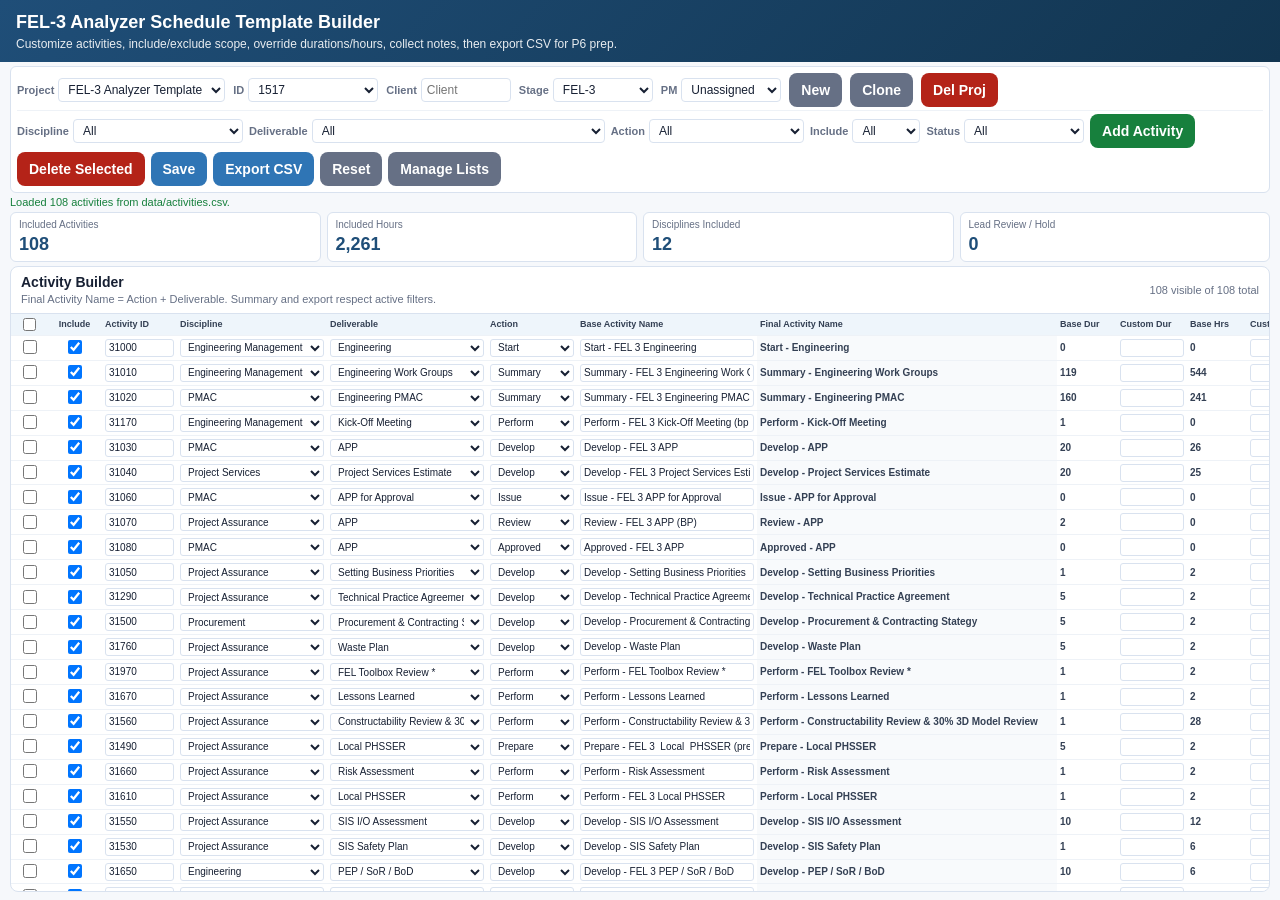
==== index.html @ 1b905252 "Complete v2.3: denser grid, multi-project management, column persist fix Add New/Clone/Delete projec" ====
<!DOCTYPE html>
<html lang="en">
<head>
  <meta charset="UTF-8">
  <meta name="viewport" content="width=device-width, initial-scale=1.0">
  <title>FEL-3 Analyzer Schedule Template Builder</title>
  <link rel="stylesheet" href="css/styles.css">
</head>
<body>
  <header class="app-header">
    <h1>FEL-3 Analyzer Schedule Template Builder</h1>
    <p>Customize activities, include/exclude scope, override durations/hours, collect notes, then export CSV for P6 prep.</p>
  </header>

  <div class="app-shell">
    <section class="compact-toolbar" aria-label="Project setup, filters, and actions">
      <div class="compact-row">
        <label class="inline-field inline-field-project">
          <span class="inline-label">Project</span>
          <select id="project-select"></select>
        </label>
        <label class="inline-field inline-field-id">
          <span class="inline-label">ID</span>
          <select id="project-id-select"></select>
        </label>
        <label class="inline-field inline-field-client">
          <span class="inline-label">Client</span>
          <input id="project-client" type="text" placeholder="Client">
        </label>
        <label class="inline-field inline-field-stage">
          <span class="inline-label">Stage</span>
          <select id="project-fel-stage"></select>
        </label>
        <label class="inline-field inline-field-pm">
          <span class="inline-label">PM</span>
          <select id="pm-select"></select>
        </label>
        <button type="button" id="btn-project-new" class="btn btn-secondary btn-compact" title="New project">New</button>
        <button type="button" id="btn-project-clone" class="btn btn-secondary btn-compact" title="Clone current project">Clone</button>
        <button type="button" id="btn-project-delete" class="btn btn-danger btn-compact" title="Delete current project">Del Proj</button>
      </div>
      <div class="compact-row compact-row-actions">
        <label class="inline-field inline-field-filter">
          <span class="inline-label">Discipline</span>
          <select id="filter-discipline"><option value="">All</option></select>
        </label>
        <label class="inline-field inline-field-filter">
          <span class="inline-label">Deliverable</span>
          <select id="filter-deliverable"><option value="">All</option></select>
        </label>
        <label class="inline-field inline-field-filter-sm">
          <span class="inline-label">Action</span>
          <select id="filter-action"><option value="">All</option></select>
        </label>
        <label class="inline-field inline-field-filter-sm">
          <span class="inline-label">Include</span>
          <select id="filter-include">
            <option value="">All</option>
            <option value="yes">Yes</option>
            <option value="no">No</option>
          </select>
        </label>
        <label class="inline-field inline-field-filter-sm">
          <span class="inline-label">Status</span>
          <select id="filter-status"><option value="">All</option></select>
        </label>
        <button type="button" id="btn-add" class="btn btn-green btn-compact">Add Activity</button>
        <button type="button" id="btn-delete" class="btn btn-danger btn-compact">Delete Selected</button>
        <button type="button" id="btn-save" class="btn btn-compact">Save</button>
        <button type="button" id="btn-export" class="btn btn-compact">Export CSV</button>
        <button type="button" id="btn-reset" class="btn btn-secondary btn-compact">Reset</button>
        <button type="button" id="btn-manage-lists" class="btn btn-secondary btn-compact">Manage Lists</button>
      </div>
    </section>

    <p id="status-message" class="status-message" role="status" aria-live="polite"></p>

    <section class="cards" aria-label="Schedule summary">
      <div class="card">
        <div class="card-label">Included Activities</div>
        <div class="card-kpi" id="kpi-activities">0</div>
      </div>
      <div class="card">
        <div class="card-label">Included Hours</div>
        <div class="card-kpi" id="kpi-hours">0</div>
      </div>
      <div class="card">
        <div class="card-label">Disciplines Included</div>
        <div class="card-kpi" id="kpi-disciplines">0</div>
      </div>
      <div class="card">
        <div class="card-label">Lead Review / Hold</div>
        <div class="card-kpi" id="kpi-review">0</div>
      </div>
    </section>

    <section class="panel">
      <div class="panel-head">
        <div>
          <h2>Activity Builder</h2>
          <p class="hint">Final Activity Name = Action + Deliverable. Summary and export respect active filters.</p>
        </div>
        <p class="hint" id="visible-count"></p>
      </div>
      <div class="table-wrap">
        <table id="schedule-table">
          <colgroup id="schedule-cols"></colgroup>
          <thead>
            <tr>
              <th class="col-select" data-col="select">
                <input type="checkbox" id="select-all" aria-label="Select all visible rows">
              </th>
              <th class="col-include" data-col="include"><span class="th-label">Include</span></th>
              <th data-col="activityId"><span class="th-label">Activity ID</span></th>
              <th data-col="discipline"><span class="th-label">Discipline</span></th>
              <th data-col="deliverable"><span class="th-label">Deliverable</span></th>
              <th data-col="action"><span class="th-label">Action</span></th>
              <th data-col="baseName"><span class="th-label">Base Activity Name</span></th>
              <th data-col="finalName"><span class="th-label">Final Activity Name</span></th>
              <th class="col-num" data-col="baseDur"><span class="th-label">Base Dur</span></th>
              <th class="col-num" data-col="customDur"><span class="th-label">Custom Dur</span></th>
              <th class="col-num" data-col="baseHrs"><span class="th-label">Base Hrs</span></th>
              <th class="col-num" data-col="customHrs"><span class="th-label">Custom Hrs</span></th>
              <th data-col="owner"><span class="th-label">Activity Owner</span></th>
              <th data-col="status"><span class="th-label">Status</span></th>
              <th data-col="notes"><span class="th-label">Notes</span></th>
            </tr>
          </thead>
          <tbody id="activities-body"></tbody>
        </table>
      </div>
    </section>
  </div>

  <div id="manage-lists-modal" class="modal" hidden aria-hidden="true">
    <div class="modal-backdrop" data-action="close-modal"></div>
    <div class="modal-dialog modal-dialog-wide" role="dialog" aria-labelledby="manage-lists-title" aria-modal="true">
      <div class="modal-header">
        <h2 id="manage-lists-title">Manage Lists</h2>
        <button type="button" class="modal-close" data-action="close-modal" aria-label="Close">&times;</button>
      </div>
      <div class="modal-tabs" role="tablist">
        <button type="button" class="modal-tab active" data-tab="projects" role="tab" aria-selected="true">Projects</button>
        <button type="button" class="modal-tab" data-tab="projectIds" role="tab" aria-selected="false">Project IDs</button>
        <button type="button" class="modal-tab" data-tab="disciplines" role="tab" aria-selected="false">Disciplines</button>
        <button type="button" class="modal-tab" data-tab="deliverables" role="tab" aria-selected="false">Deliverables</button>
        <button type="button" class="modal-tab" data-tab="actions" role="tab" aria-selected="false">Actions</button>
        <button type="button" class="modal-tab" data-tab="pms" role="tab" aria-selected="false">PMs</button>
      </div>
      <div class="modal-body">
        <div id="tab-panel-projects" class="tab-panel active" role="tabpanel">
          <div class="list-editor-toolbar project-toolbar">
            <button type="button" class="btn btn-green btn-small" data-action="project-new">New Project</button>
            <button type="button" class="btn btn-secondary btn-small" data-action="project-clone">Clone Project</button>
            <button type="button" class="btn btn-danger btn-small" data-action="project-delete">Delete Project</button>
          </div>
          <p class="hint">Switch projects from the Project dropdown. Each project stores its own activities and setup.</p>
          <ul id="list-editor-projects" class="list-editor"></ul>
        </div>
        <div id="tab-panel-projectIds" class="tab-panel" role="tabpanel" hidden>
          <div class="list-editor-toolbar">
            <button type="button" class="btn btn-green btn-small" data-action="add-list-item" data-list="projectIds">Add Project ID</button>
          </div>
          <ul id="list-editor-projectIds" class="list-editor"></ul>
        </div>
        <div id="tab-panel-disciplines" class="tab-panel" role="tabpanel" hidden>
          <div class="list-editor-toolbar">
            <button type="button" class="btn btn-green btn-small" data-action="add-list-item" data-list="disciplines">Add Discipline</button>
          </div>
          <ul id="list-editor-disciplines" class="list-editor"></ul>
        </div>
        <div id="tab-panel-deliverables" class="tab-panel" role="tabpanel" hidden>
          <div class="list-editor-toolbar">
            <button type="button" class="btn btn-green btn-small" data-action="add-list-item" data-list="deliverables">Add Deliverable</button>
          </div>
          <ul id="list-editor-deliverables" class="list-editor"></ul>
        </div>
        <div id="tab-panel-actions" class="tab-panel" role="tabpanel" hidden>
          <div class="list-editor-toolbar">
            <button type="button" class="btn btn-green btn-small" data-action="add-list-item" data-list="actions">Add Action</button>
          </div>
          <ul id="list-editor-actions" class="list-editor"></ul>
        </div>
        <div id="tab-panel-pms" class="tab-panel" role="tabpanel" hidden>
          <div class="list-editor-toolbar">
            <button type="button" class="btn btn-green btn-small" data-action="add-list-item" data-list="pms">Add PM</button>
          </div>
          <ul id="list-editor-pms" class="list-editor"></ul>
        </div>
      </div>
      <div class="modal-footer">
        <button type="button" class="btn btn-secondary" data-action="close-modal">Close</button>
      </div>
    </div>
  </div>

  <div id="delete-password-modal" class="modal" hidden aria-hidden="true">
    <div class="modal-backdrop" data-action="cancel-delete"></div>
    <div class="modal-dialog modal-dialog-narrow" role="dialog" aria-labelledby="delete-password-title" aria-modal="true">
      <div class="modal-header">
        <h2 id="delete-password-title">Confirm Delete</h2>
        <button type="button" class="modal-close" data-action="cancel-delete" aria-label="Close">&times;</button>
      </div>
      <div class="modal-body">
        <p class="hint" id="delete-password-message"></p>
        <label for="delete-password-input">Password</label>
        <input id="delete-password-input" type="password" autocomplete="off">
      </div>
      <div class="modal-footer">
        <button type="button" id="btn-delete-confirm" class="btn btn-danger btn-compact">Delete</button>
        <button type="button" class="btn btn-secondary btn-compact" data-action="cancel-delete">Cancel</button>
      </div>
    </div>
  </div>

  <script src="js/app.js"></script>
</body>
</html>
---- css/styles.css ----
/* FEL-3 Analyzer Schedule Template Builder — based on reference layout */

*,
*::before,
*::after {
  box-sizing: border-box;
}

:root {
  --bg: #f6f8fb;
  --card: #fff;
  --ink: #172033;
  --muted: #667085;
  --line: #d9e2ef;
  --blue: #1f4e78;
  --blue2: #2f75b5;
  --green: #17803d;
  --red: #b42318;
}

body {
  margin: 0;
  font-family: -apple-system, BlinkMacSystemFont, "Segoe UI", Arial, sans-serif;
  background: var(--bg);
  color: var(--ink);
  font-size: 13px;
  line-height: 1.35;
  height: 100vh;
  display: flex;
  flex-direction: column;
  overflow: hidden;
}

.app-header {
  background: linear-gradient(135deg, var(--blue), #123550);
  color: #fff;
  padding: 10px 16px;
  flex-shrink: 0;
}

.app-header h1 {
  margin: 0 0 2px;
  font-size: 18px;
}

.app-header p {
  margin: 0;
  opacity: 0.9;
  font-size: 12px;
}

.app-shell {
  flex: 1;
  min-height: 0;
  display: flex;
  flex-direction: column;
  overflow: hidden;
}

/* Compact toolbar (Project Setup + Filters + Actions) */
.compact-toolbar {
  margin: 4px 10px 2px;
  background: var(--card);
  border: 1px solid var(--line);
  border-radius: 6px;
  padding: 4px 6px;
  flex-shrink: 0;
}

.compact-row {
  display: flex;
  flex-wrap: wrap;
  align-items: center;
  gap: 4px 8px;
  padding: 2px 0;
}

.compact-row + .compact-row {
  border-top: 1px solid #eef2f7;
  margin-top: 1px;
  padding-top: 3px;
}

.compact-row-actions {
  gap: 4px 6px;
}

.inline-field {
  display: inline-flex;
  align-items: center;
  gap: 4px;
  margin: 0;
}

.inline-label {
  font-size: 11px;
  font-weight: 600;
  color: var(--muted);
  white-space: nowrap;
}

.inline-field select,
.inline-field input[type="text"] {
  border: 1px solid var(--line);
  border-radius: 4px;
  padding: 2px 5px;
  min-height: 24px;
  font-size: 12px;
  background: #fff;
  color: var(--ink);
}

.inline-field-project select { min-width: 140px; }
.inline-field-id select { min-width: 72px; }
.inline-field-client input { width: 90px; }
.inline-field-stage select { min-width: 80px; }
.inline-field-pm select { min-width: 100px; }
.inline-field-filter select { min-width: 110px; }
.inline-field-filter-sm select { min-width: 68px; }

.btn-compact {
  padding: 3px 7px;
  font-size: 11px;
  border-radius: 4px;
}

.modal-dialog-narrow {
  max-width: 360px;
}

.modal-body input[type="password"] {
  width: 100%;
  border: 1px solid var(--line);
  border-radius: 6px;
  padding: 6px 8px;
  font-size: 14px;
  margin-top: 4px;
}

/* Legacy filter-group (table/modal) */
.filter-group label {
  font-size: 12px;
  color: var(--muted);
  display: block;
  margin-bottom: 4px;
}

.filter-group select {
  border: 1px solid var(--line);
  border-radius: 8px;
  padding: 8px;
  min-height: 36px;
  min-width: 160px;
  background: #fff;
  font-size: 14px;
  color: var(--ink);
}

.filter-group input[type="text"] {
  border: 1px solid var(--line);
  border-radius: 8px;
  padding: 8px;
  min-height: 36px;
  min-width: 120px;
  background: #fff;
  font-size: 14px;
  color: var(--ink);
}

.filter-group-narrow input[type="text"] {
  min-width: 100px;
  max-width: 140px;
}

.btn-small {
  font-size: 13px;
  padding: 8px 10px;
}

select option.add-option {
  font-weight: 600;
  color: var(--blue2);
}

.btn {
  border: 0;
  border-radius: 8px;
  padding: 9px 12px;
  background: var(--blue2);
  color: #fff;
  font-weight: 600;
  font-size: 14px;
  cursor: pointer;
}

.btn:hover {
  filter: brightness(1.05);
}

.btn-secondary {
  background: #667085;
}

.btn-danger {
  background: var(--red);
}

.btn-green {
  background: var(--green);
}

.status-message {
  margin: 0 10px 2px;
  min-height: 0.9rem;
  font-size: 11px;
  color: var(--green);
  flex-shrink: 0;
}

.status-message.error {
  color: var(--red);
}

.cards {
  margin: 0 10px 4px;
  display: grid;
  grid-template-columns: repeat(4, minmax(120px, 1fr));
  gap: 6px;
  flex-shrink: 0;
}

.card {
  background: var(--card);
  border: 1px solid var(--line);
  padding: 5px 8px;
  border-radius: 6px;
}

.card-label {
  color: var(--muted);
  font-size: 10px;
}

.card-kpi {
  font-size: 18px;
  font-weight: 700;
  margin-top: 0;
  color: var(--blue);
}

.panel {
  margin: 0 10px 8px;
  flex: 1;
  min-height: 0;
  display: flex;
  flex-direction: column;
  background: var(--card);
  border: 1px solid var(--line);
  border-radius: 8px;
  overflow: hidden;
}

.panel-head {
  padding: 6px 10px;
  flex-shrink: 0;
  border-bottom: 1px solid var(--line);
  display: flex;
  justify-content: space-between;
  gap: 8px;
  align-items: center;
  flex-wrap: wrap;
}

.panel-head h2 {
  margin: 0;
  font-size: 14px;
}

.hint {
  color: var(--muted);
  font-size: 11px;
  margin: 0;
}

.table-wrap {
  flex: 1;
  min-height: 0;
  overflow: auto;
  max-height: none;
}

table {
  border-collapse: collapse;
  width: 100%;
  table-layout: fixed;
}

th,
td {
  border-bottom: 1px solid #eef2f7;
  padding: 1px 3px;
  vertical-align: middle;
  overflow: hidden;
  text-overflow: ellipsis;
  line-height: 1.15;
}

thead {
  position: sticky;
  top: 0;
  z-index: 4;
}

th {
  position: sticky;
  top: 0;
  z-index: 3;
  background: #eef5fb;
  text-align: left;
  font-size: 9px;
  color: #344054;
  white-space: nowrap;
  user-select: none;
  box-shadow: 0 1px 0 var(--line);
}

tbody tr {
  height: 20px;
}

.th-label {
  display: inline-block;
  max-width: calc(100% - 8px);
  overflow: hidden;
  text-overflow: ellipsis;
  vertical-align: middle;
}

th .col-resizer {
  position: absolute;
  right: 0;
  top: 0;
  width: 6px;
  height: 100%;
  cursor: col-resize;
  z-index: 3;
}

body.col-resizing {
  cursor: col-resize;
  user-select: none;
}

.col-final-name {
  font-weight: 600;
  color: #344054;
  background: #f8fafc;
}

tbody tr:hover {
  background: #fafcff;
}

tbody tr.excluded {
  opacity: 0.48;
  background: #fafafa;
}

tbody tr.row-hidden {
  display: none;
}

.col-select,
.col-include {
  width: 2.5rem;
  text-align: center;
}

.col-num {
  width: 5rem;
}

td input[type="text"],
td input[type="number"],
td select {
  width: 100%;
  border: 1px solid var(--line);
  border-radius: 3px;
  padding: 1px 3px;
  min-height: 18px;
  font-size: 10px;
  line-height: 1.15;
  background: #fff;
  color: var(--ink);
}

td.col-discipline select,
td.col-deliverable select,
td.col-action select,
td.col-owner select {
  min-width: 0;
}

td textarea {
  min-height: 18px;
  max-height: 32px;
  padding: 1px 3px;
  font-size: 10px;
  line-height: 1.15;
}

td input[type="checkbox"] {
  width: 14px;
  height: 14px;
}

.computed {
  font-weight: 600;
  color: #344054;
  white-space: nowrap;
  font-size: 10px;
}

.project-toolbar {
  display: flex;
  flex-wrap: wrap;
  gap: 6px;
  margin-bottom: 8px;
}

/* Manage Lists modal */
.modal[hidden] {
  display: none;
}

.modal {
  position: fixed;
  inset: 0;
  z-index: 100;
  display: flex;
  align-items: center;
  justify-content: center;
  padding: 16px;
}

.modal-backdrop {
  position: absolute;
  inset: 0;
  background: rgba(15, 23, 42, 0.45);
}

.modal-dialog {
  position: relative;
  background: var(--card);
  border: 1px solid var(--line);
  border-radius: 12px;
  width: 100%;
  max-width: 520px;
  max-height: 90vh;
  overflow: auto;
  box-shadow: 0 8px 32px rgba(15, 23, 42, 0.15);
}

.modal-header {
  display: flex;
  justify-content: space-between;
  align-items: center;
  padding: 14px 16px;
  border-bottom: 1px solid var(--line);
}

.modal-header h2 {
  margin: 0;
  font-size: 17px;
}

.modal-close {
  border: 0;
  background: transparent;
  font-size: 24px;
  line-height: 1;
  cursor: pointer;
  color: var(--muted);
  padding: 0 4px;
}

.modal-body {
  padding: 16px;
}

.modal-dialog-wide {
  max-width: 620px;
}

.modal-tabs {
  display: flex;
  gap: 0;
  border-bottom: 1px solid var(--line);
  padding: 0 16px;
}

.modal-tab {
  border: 0;
  background: transparent;
  padding: 10px 14px;
  font-size: 13px;
  font-weight: 600;
  color: var(--muted);
  cursor: pointer;
  border-bottom: 2px solid transparent;
  margin-bottom: -1px;
}

.modal-tab.active {
  color: var(--blue2);
  border-bottom-color: var(--blue2);
}

.tab-panel[hidden] {
  display: none;
}

.list-editor-toolbar {
  margin-bottom: 10px;
}

.list-editor {
  list-style: none;
  margin: 0;
  padding: 0;
  max-height: 280px;
  overflow-y: auto;
}

.list-editor-row {
  display: flex;
  align-items: center;
  gap: 8px;
  padding: 8px 0;
  border-bottom: 1px solid #eef2f7;
}

.list-item-name {
  flex: 1;
  font-size: 14px;
}

.list-editor-empty {
  color: var(--muted);
  font-size: 13px;
  padding: 8px 0;
}

.modal-body label {
  display: block;
  font-size: 12px;
  font-weight: 600;
  color: var(--muted);
  margin: 12px 0 4px;
}

.modal-body label:first-child {
  margin-top: 0;
}

.modal-body textarea {
  width: 100%;
  border: 1px solid var(--line);
  border-radius: 8px;
  padding: 8px;
  font-family: inherit;
  font-size: 13px;
  resize: vertical;
}

.modal-footer {
  display: flex;
  gap: 8px;
  padding: 12px 16px 16px;
  border-top: 1px solid var(--line);
}

.modal-footer .hint {
  margin: 0;
}

@media (max-width: 900px) {
  .cards {
    grid-template-columns: 1fr 1fr;
  }

  .compact-row {
    gap: 6px;
  }
}
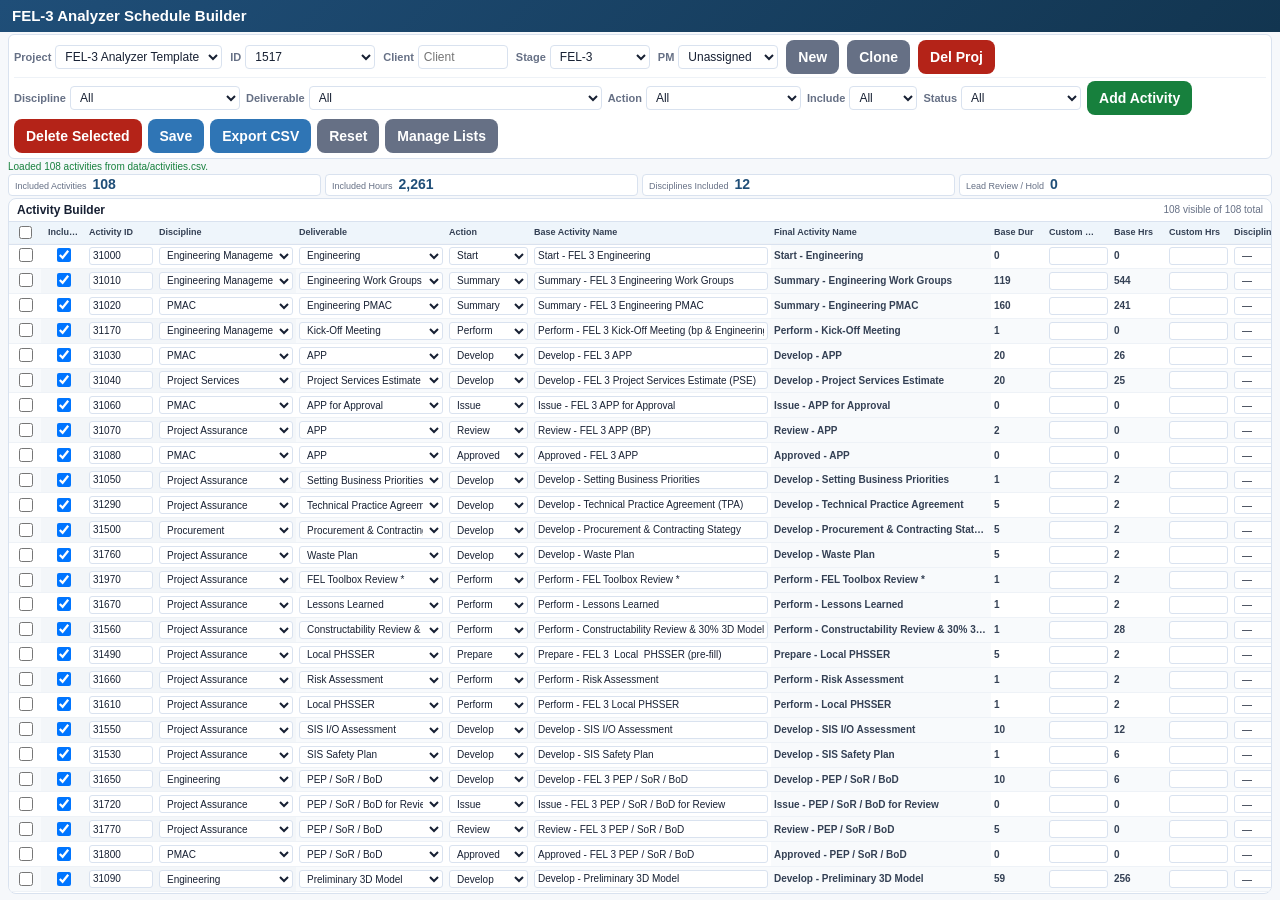
==== commit 3e0e739b: "Add Schedule Generator v2.4: larger grid, frozen columns, zebra rows Activity Builder fills 62vh+; s" ====
--- a/index.html
+++ b/index.html
@@ -8,8 +8,7 @@
 </head>
 <body>
   <header class="app-header">
-    <h1>FEL-3 Analyzer Schedule Template Builder</h1>
-    <p>Customize activities, include/exclude scope, override durations/hours, collect notes, then export CSV for P6 prep.</p>
+    <h1>FEL-3 Analyzer Schedule Builder</h1>
   </header>
 
   <div class="app-shell">
@@ -94,12 +93,9 @@
       </div>
     </section>
 
-    <section class="panel">
-      <div class="panel-head">
-        <div>
-          <h2>Activity Builder</h2>
-          <p class="hint">Final Activity Name = Action + Deliverable. Summary and export respect active filters.</p>
-        </div>
+    <section class="panel panel-activity-builder">
+      <div class="panel-head panel-head-compact">
+        <h2>Activity Builder</h2>
         <p class="hint" id="visible-count"></p>
       </div>
       <div class="table-wrap">
@@ -110,9 +106,9 @@
               <th class="col-select" data-col="select">
                 <input type="checkbox" id="select-all" aria-label="Select all visible rows">
               </th>
-              <th class="col-include" data-col="include"><span class="th-label">Include</span></th>
-              <th data-col="activityId"><span class="th-label">Activity ID</span></th>
-              <th data-col="discipline"><span class="th-label">Discipline</span></th>
+              <th class="col-include col-sticky-h" data-col="include"><span class="th-label">Include</span></th>
+              <th class="col-sticky-h" data-col="activityId"><span class="th-label">Activity ID</span></th>
+              <th class="col-sticky-h" data-col="discipline"><span class="th-label">Discipline</span></th>
               <th data-col="deliverable"><span class="th-label">Deliverable</span></th>
               <th data-col="action"><span class="th-label">Action</span></th>
               <th data-col="baseName"><span class="th-label">Base Activity Name</span></th>
@@ -121,7 +117,7 @@
               <th class="col-num" data-col="customDur"><span class="th-label">Custom Dur</span></th>
               <th class="col-num" data-col="baseHrs"><span class="th-label">Base Hrs</span></th>
               <th class="col-num" data-col="customHrs"><span class="th-label">Custom Hrs</span></th>
-              <th data-col="owner"><span class="th-label">Activity Owner</span></th>
+              <th data-col="owner"><span class="th-label">Discipline Lead</span></th>
               <th data-col="status"><span class="th-label">Status</span></th>
               <th data-col="notes"><span class="th-label">Notes</span></th>
             </tr>
--- a/css/styles.css
+++ b/css/styles.css
@@ -34,19 +34,14 @@
 .app-header {
   background: linear-gradient(135deg, var(--blue), #123550);
   color: #fff;
-  padding: 10px 16px;
+  padding: 6px 12px;
   flex-shrink: 0;
 }
 
 .app-header h1 {
-  margin: 0 0 2px;
-  font-size: 18px;
-}
-
-.app-header p {
-  margin: 0;
-  opacity: 0.9;
-  font-size: 12px;
+  margin: 0;
+  font-size: 15px;
+  font-weight: 700;
 }
 
 .app-shell {
@@ -59,12 +54,88 @@
 
 /* Compact toolbar (Project Setup + Filters + Actions) */
 .compact-toolbar {
-  margin: 4px 10px 2px;
+  margin: 2px 8px 2px;
+  padding: 3px 5px;
+  flex-shrink: 0;
   background: var(--card);
   border: 1px solid var(--line);
   border-radius: 6px;
-  padding: 4px 6px;
+}
+
+.status-message {
+  margin: 0 8px 1px;
+  min-height: 0.75rem;
+  font-size: 10px;
+  line-height: 1.2;
+  color: var(--green);
   flex-shrink: 0;
+}
+
+.cards {
+  margin: 0 8px 2px;
+  display: grid;
+  grid-template-columns: repeat(4, minmax(100px, 1fr));
+  gap: 4px;
+  flex-shrink: 0;
+}
+
+.card {
+  background: var(--card);
+  border: 1px solid var(--line);
+  border-radius: 4px;
+  padding: 2px 6px;
+  display: flex;
+  align-items: baseline;
+  gap: 6px;
+  min-height: 0;
+}
+
+.card-label {
+  color: var(--muted);
+  font-size: 9px;
+  margin: 0;
+}
+
+.card-kpi {
+  font-size: 14px;
+  font-weight: 700;
+  margin: 0;
+  line-height: 1.1;
+  color: var(--blue);
+}
+
+.panel,
+.panel-activity-builder {
+  margin: 0 8px 6px;
+  flex: 1 1 auto;
+  min-height: 62vh;
+  display: flex;
+  flex-direction: column;
+  background: var(--card);
+  border: 1px solid var(--line);
+  border-radius: 8px;
+  overflow: hidden;
+}
+
+.panel-head-compact {
+  padding: 3px 8px;
+  min-height: 0;
+  flex-shrink: 0;
+  border-bottom: 1px solid var(--line);
+  display: flex;
+  justify-content: space-between;
+  align-items: center;
+  gap: 8px;
+}
+
+.panel-head-compact h2 {
+  font-size: 12px;
+  margin: 0;
+}
+
+.panel-head-compact .hint {
+  font-size: 10px;
+  margin: 0;
 }
 
 .compact-row {
@@ -210,9 +281,10 @@
 }
 
 .status-message {
-  margin: 0 10px 2px;
-  min-height: 0.9rem;
-  font-size: 11px;
+  margin: 0 8px 1px;
+  min-height: 0.75rem;
+  font-size: 10px;
+  line-height: 1.2;
   color: var(--green);
   flex-shrink: 0;
 }
@@ -221,46 +293,7 @@
   color: var(--red);
 }
 
-.cards {
-  margin: 0 10px 4px;
-  display: grid;
-  grid-template-columns: repeat(4, minmax(120px, 1fr));
-  gap: 6px;
-  flex-shrink: 0;
-}
-
-.card {
-  background: var(--card);
-  border: 1px solid var(--line);
-  padding: 5px 8px;
-  border-radius: 6px;
-}
-
-.card-label {
-  color: var(--muted);
-  font-size: 10px;
-}
-
-.card-kpi {
-  font-size: 18px;
-  font-weight: 700;
-  margin-top: 0;
-  color: var(--blue);
-}
-
-.panel {
-  margin: 0 10px 8px;
-  flex: 1;
-  min-height: 0;
-  display: flex;
-  flex-direction: column;
-  background: var(--card);
-  border: 1px solid var(--line);
-  border-radius: 8px;
-  overflow: hidden;
-}
-
-.panel-head {
+.panel-head,
   padding: 6px 10px;
   flex-shrink: 0;
   border-bottom: 1px solid var(--line);
@@ -290,9 +323,22 @@
 }
 
 table {
-  border-collapse: collapse;
+  border-collapse: separate;
+  border-spacing: 0;
   width: 100%;
   table-layout: fixed;
+}
+
+th.col-sticky-h,
+td.col-sticky-h {
+  position: sticky;
+  z-index: 2;
+  background: #fff;
+}
+
+thead th.col-sticky-h {
+  z-index: 7;
+  background: #eef5fb;
 }
 
 th,
@@ -357,13 +403,29 @@
   background: #f8fafc;
 }
 
+tbody tr:nth-child(even) {
+  background: #f8fafc;
+}
+
+tbody tr:nth-child(even) td.col-sticky-h {
+  background: #f3f6f9;
+}
+
 tbody tr:hover {
-  background: #fafcff;
+  background: #eef6ff;
+}
+
+tbody tr:hover td.col-sticky-h {
+  background: #e5f0fa;
 }
 
 tbody tr.excluded {
-  opacity: 0.48;
-  background: #fafafa;
+  opacity: 0.55;
+  background: #f4f4f4;
+}
+
+tbody tr.excluded:nth-child(even) td.col-sticky-h {
+  background: #ececec;
 }
 
 tbody tr.row-hidden {
@@ -397,7 +459,7 @@
 td.col-discipline select,
 td.col-deliverable select,
 td.col-action select,
-td.col-owner select {
+td.col-discipline-lead select {
   min-width: 0;
 }
 
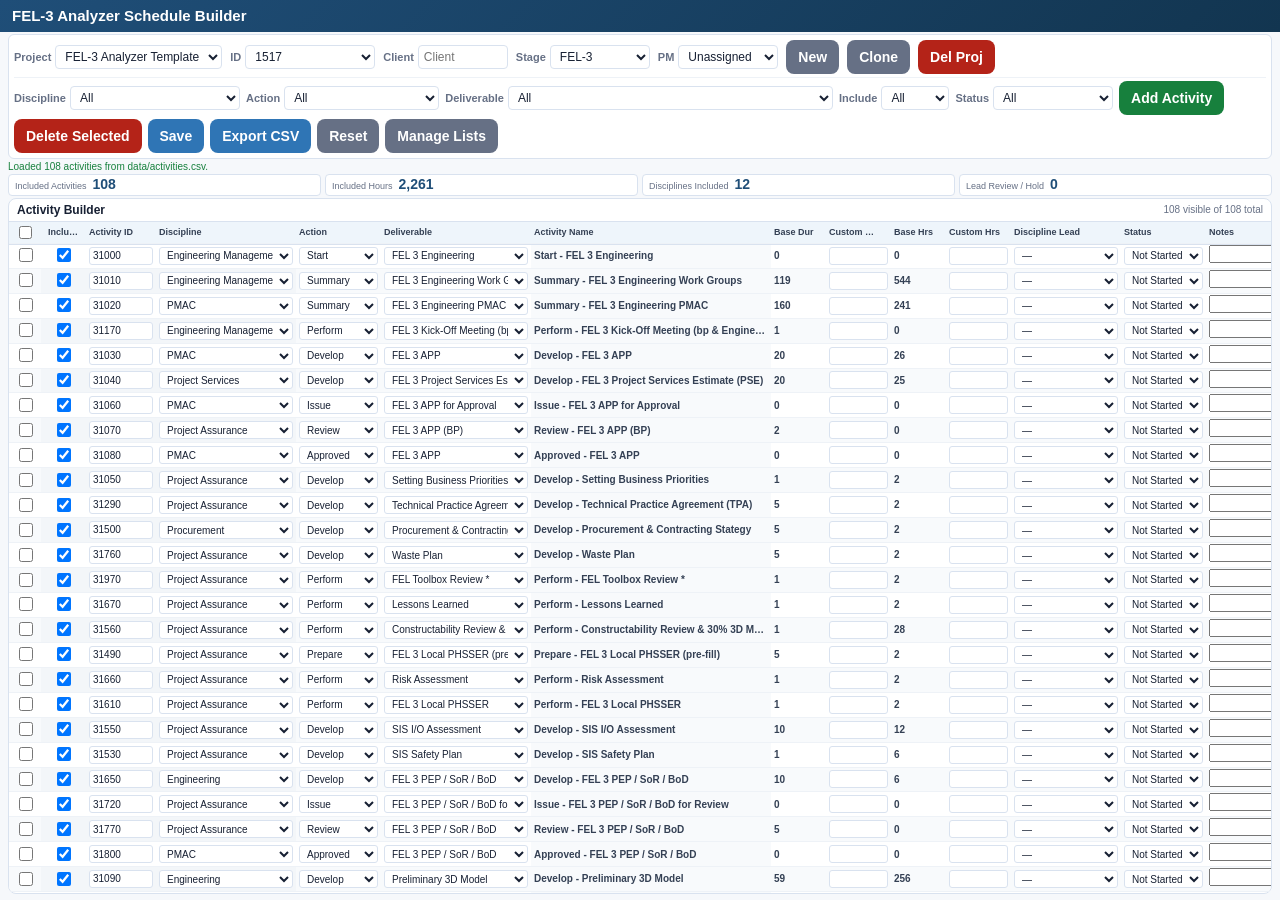
==== commit 04c296cc: "Add v2.5 activity naming model with hidden base name. Grid shows Action, Deliverable, and read-only " ====
--- a/index.html
+++ b/index.html
@@ -4,7 +4,7 @@
   <meta charset="UTF-8">
   <meta name="viewport" content="width=device-width, initial-scale=1.0">
   <title>FEL-3 Analyzer Schedule Template Builder</title>
-  <link rel="stylesheet" href="css/styles.css">
+  <link rel="stylesheet" href="./css/styles.css">
 </head>
 <body>
   <header class="app-header">
@@ -43,13 +43,13 @@
           <span class="inline-label">Discipline</span>
           <select id="filter-discipline"><option value="">All</option></select>
         </label>
+        <label class="inline-field inline-field-filter-sm">
+          <span class="inline-label">Action</span>
+          <select id="filter-action"><option value="">All</option></select>
+        </label>
         <label class="inline-field inline-field-filter">
           <span class="inline-label">Deliverable</span>
           <select id="filter-deliverable"><option value="">All</option></select>
-        </label>
-        <label class="inline-field inline-field-filter-sm">
-          <span class="inline-label">Action</span>
-          <select id="filter-action"><option value="">All</option></select>
         </label>
         <label class="inline-field inline-field-filter-sm">
           <span class="inline-label">Include</span>
@@ -109,10 +109,9 @@
               <th class="col-include col-sticky-h" data-col="include"><span class="th-label">Include</span></th>
               <th class="col-sticky-h" data-col="activityId"><span class="th-label">Activity ID</span></th>
               <th class="col-sticky-h" data-col="discipline"><span class="th-label">Discipline</span></th>
+              <th data-col="action"><span class="th-label">Action</span></th>
               <th data-col="deliverable"><span class="th-label">Deliverable</span></th>
-              <th data-col="action"><span class="th-label">Action</span></th>
-              <th data-col="baseName"><span class="th-label">Base Activity Name</span></th>
-              <th data-col="finalName"><span class="th-label">Final Activity Name</span></th>
+              <th data-col="activityName"><span class="th-label">Activity Name</span></th>
               <th class="col-num" data-col="baseDur"><span class="th-label">Base Dur</span></th>
               <th class="col-num" data-col="customDur"><span class="th-label">Custom Dur</span></th>
               <th class="col-num" data-col="baseHrs"><span class="th-label">Base Hrs</span></th>
@@ -209,6 +208,6 @@
     </div>
   </div>
 
-  <script src="js/app.js"></script>
+  <script src="./js/app.js"></script>
 </body>
 </html>
--- a/css/styles.css
+++ b/css/styles.css
@@ -117,6 +117,7 @@
   overflow: hidden;
 }
 
+.panel-head,
 .panel-head-compact {
   padding: 3px 8px;
   min-height: 0;
@@ -128,12 +129,14 @@
   gap: 8px;
 }
 
+.panel-head h2,
 .panel-head-compact h2 {
   font-size: 12px;
   margin: 0;
 }
 
-.panel-head-compact .hint {
+.panel-head-compact .hint,
+.panel-head .hint {
   font-size: 10px;
   margin: 0;
 }
@@ -291,22 +294,6 @@
 
 .status-message.error {
   color: var(--red);
-}
-
-.panel-head,
-  padding: 6px 10px;
-  flex-shrink: 0;
-  border-bottom: 1px solid var(--line);
-  display: flex;
-  justify-content: space-between;
-  gap: 8px;
-  align-items: center;
-  flex-wrap: wrap;
-}
-
-.panel-head h2 {
-  margin: 0;
-  font-size: 14px;
 }
 
 .hint {
@@ -397,7 +384,7 @@
   user-select: none;
 }
 
-.col-final-name {
+.col-activity-name {
   font-weight: 600;
   color: #344054;
   background: #f8fafc;
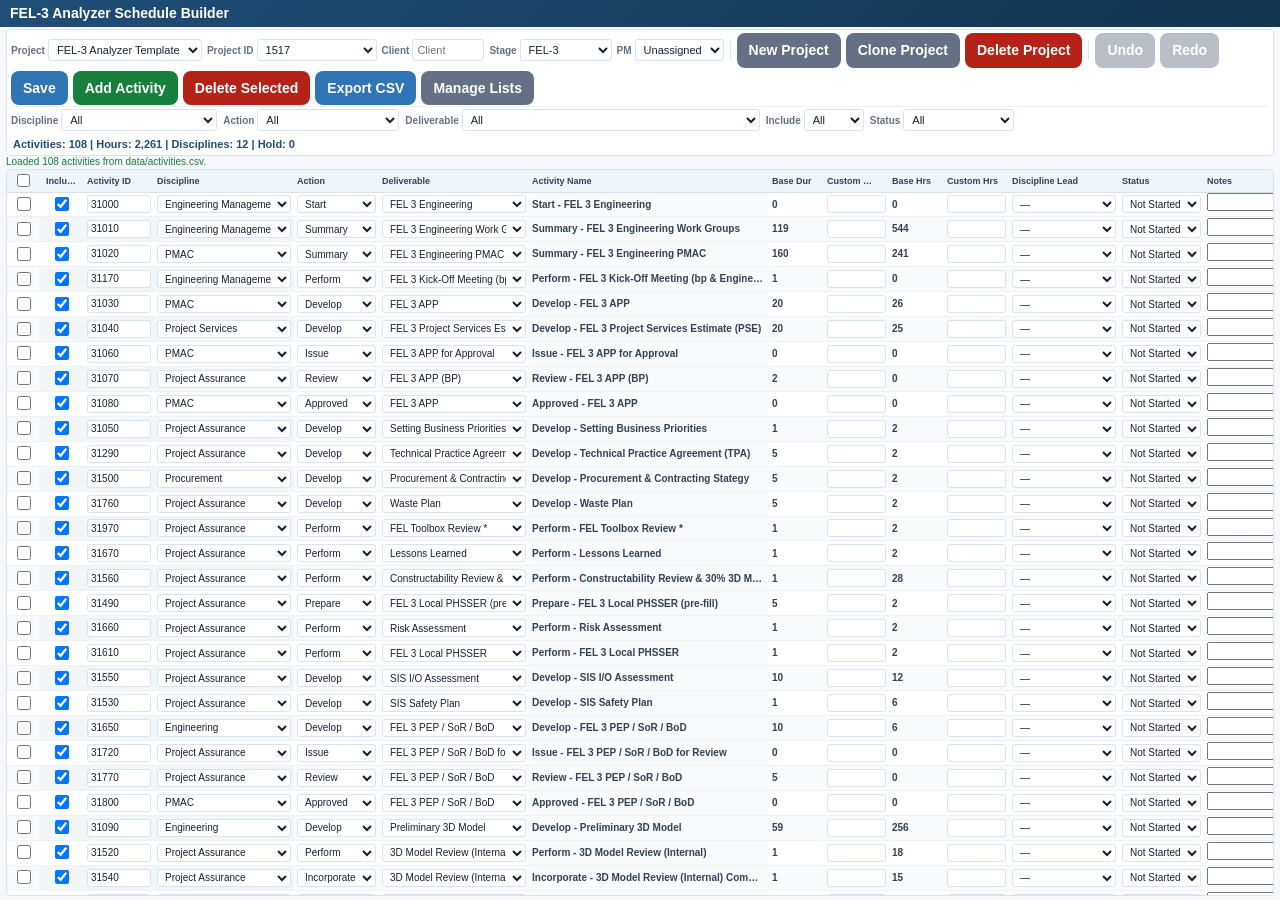
==== commit 9122aabb: "v2.6: maximize Activity Builder space with compact two-row layout and undo/redo. Replace KPI cards w" ====
--- a/index.html
+++ b/index.html
@@ -12,14 +12,14 @@
   </header>
 
   <div class="app-shell">
-    <section class="compact-toolbar" aria-label="Project setup, filters, and actions">
-      <div class="compact-row">
+    <section class="compact-toolbar" aria-label="Project controls, filters, and actions">
+      <div class="compact-row row-controls">
         <label class="inline-field inline-field-project">
           <span class="inline-label">Project</span>
           <select id="project-select"></select>
         </label>
         <label class="inline-field inline-field-id">
-          <span class="inline-label">ID</span>
+          <span class="inline-label">Project ID</span>
           <select id="project-id-select"></select>
         </label>
         <label class="inline-field inline-field-client">
@@ -34,70 +34,58 @@
           <span class="inline-label">PM</span>
           <select id="pm-select"></select>
         </label>
-        <button type="button" id="btn-project-new" class="btn btn-secondary btn-compact" title="New project">New</button>
-        <button type="button" id="btn-project-clone" class="btn btn-secondary btn-compact" title="Clone current project">Clone</button>
-        <button type="button" id="btn-project-delete" class="btn btn-danger btn-compact" title="Delete current project">Del Proj</button>
-      </div>
-      <div class="compact-row compact-row-actions">
-        <label class="inline-field inline-field-filter">
-          <span class="inline-label">Discipline</span>
-          <select id="filter-discipline"><option value="">All</option></select>
-        </label>
-        <label class="inline-field inline-field-filter-sm">
-          <span class="inline-label">Action</span>
-          <select id="filter-action"><option value="">All</option></select>
-        </label>
-        <label class="inline-field inline-field-filter">
-          <span class="inline-label">Deliverable</span>
-          <select id="filter-deliverable"><option value="">All</option></select>
-        </label>
-        <label class="inline-field inline-field-filter-sm">
-          <span class="inline-label">Include</span>
-          <select id="filter-include">
-            <option value="">All</option>
-            <option value="yes">Yes</option>
-            <option value="no">No</option>
-          </select>
-        </label>
-        <label class="inline-field inline-field-filter-sm">
-          <span class="inline-label">Status</span>
-          <select id="filter-status"><option value="">All</option></select>
-        </label>
+        <span class="toolbar-divider" aria-hidden="true"></span>
+        <button type="button" id="btn-project-new" class="btn btn-secondary btn-compact" title="New project">New Project</button>
+        <button type="button" id="btn-project-clone" class="btn btn-secondary btn-compact" title="Clone current project">Clone Project</button>
+        <button type="button" id="btn-project-delete" class="btn btn-danger btn-compact" title="Delete current project">Delete Project</button>
+        <span class="toolbar-divider" aria-hidden="true"></span>
+        <button type="button" id="btn-undo" class="btn btn-secondary btn-compact" title="Undo (⌘Z)" disabled>Undo</button>
+        <button type="button" id="btn-redo" class="btn btn-secondary btn-compact" title="Redo (⌘⇧Z)" disabled>Redo</button>
+        <button type="button" id="btn-save" class="btn btn-compact">Save</button>
         <button type="button" id="btn-add" class="btn btn-green btn-compact">Add Activity</button>
         <button type="button" id="btn-delete" class="btn btn-danger btn-compact">Delete Selected</button>
-        <button type="button" id="btn-save" class="btn btn-compact">Save</button>
         <button type="button" id="btn-export" class="btn btn-compact">Export CSV</button>
-        <button type="button" id="btn-reset" class="btn btn-secondary btn-compact">Reset</button>
         <button type="button" id="btn-manage-lists" class="btn btn-secondary btn-compact">Manage Lists</button>
       </div>
+      <div class="compact-row row-filters">
+        <div class="filter-group-left">
+          <label class="inline-field inline-field-filter">
+            <span class="inline-label">Discipline</span>
+            <select id="filter-discipline"><option value="">All</option></select>
+          </label>
+          <label class="inline-field inline-field-filter-sm">
+            <span class="inline-label">Action</span>
+            <select id="filter-action"><option value="">All</option></select>
+          </label>
+          <label class="inline-field inline-field-filter">
+            <span class="inline-label">Deliverable</span>
+            <select id="filter-deliverable"><option value="">All</option></select>
+          </label>
+          <label class="inline-field inline-field-filter-sm">
+            <span class="inline-label">Include</span>
+            <select id="filter-include">
+              <option value="">All</option>
+              <option value="yes">Yes</option>
+              <option value="no">No</option>
+            </select>
+          </label>
+          <label class="inline-field inline-field-filter-sm">
+            <span class="inline-label">Status</span>
+            <select id="filter-status"><option value="">All</option></select>
+          </label>
+        </div>
+        <p class="inline-summary" id="inline-summary" aria-live="polite">
+          Activities: <span id="summary-activities">0</span> |
+          Hours: <span id="summary-hours">0</span> |
+          Disciplines: <span id="summary-disciplines">0</span> |
+          Hold: <span id="summary-hold">0</span>
+        </p>
+      </div>
     </section>
 
     <p id="status-message" class="status-message" role="status" aria-live="polite"></p>
 
-    <section class="cards" aria-label="Schedule summary">
-      <div class="card">
-        <div class="card-label">Included Activities</div>
-        <div class="card-kpi" id="kpi-activities">0</div>
-      </div>
-      <div class="card">
-        <div class="card-label">Included Hours</div>
-        <div class="card-kpi" id="kpi-hours">0</div>
-      </div>
-      <div class="card">
-        <div class="card-label">Disciplines Included</div>
-        <div class="card-kpi" id="kpi-disciplines">0</div>
-      </div>
-      <div class="card">
-        <div class="card-label">Lead Review / Hold</div>
-        <div class="card-kpi" id="kpi-review">0</div>
-      </div>
-    </section>
-
-    <section class="panel panel-activity-builder">
-      <div class="panel-head panel-head-compact">
-        <h2>Activity Builder</h2>
-        <p class="hint" id="visible-count"></p>
-      </div>
+    <section class="panel panel-activity-builder" aria-label="Activity Builder">
       <div class="table-wrap">
         <table id="schedule-table">
           <colgroup id="schedule-cols"></colgroup>
@@ -148,6 +136,7 @@
             <button type="button" class="btn btn-green btn-small" data-action="project-new">New Project</button>
             <button type="button" class="btn btn-secondary btn-small" data-action="project-clone">Clone Project</button>
             <button type="button" class="btn btn-danger btn-small" data-action="project-delete">Delete Project</button>
+            <button type="button" id="btn-reset" class="btn btn-secondary btn-small">Reset to Template</button>
           </div>
           <p class="hint">Switch projects from the Project dropdown. Each project stores its own activities and setup.</p>
           <ul id="list-editor-projects" class="list-editor"></ul>
--- a/css/styles.css
+++ b/css/styles.css
@@ -1,4 +1,4 @@
-/* FEL-3 Analyzer Schedule Template Builder — based on reference layout */
+/* FEL-3 Analyzer Schedule Template Builder — v2.6 compact scheduler layout */
 
 *,
 *::before,
@@ -34,13 +34,13 @@
 .app-header {
   background: linear-gradient(135deg, var(--blue), #123550);
   color: #fff;
-  padding: 6px 12px;
+  padding: 4px 10px;
   flex-shrink: 0;
 }
 
 .app-header h1 {
   margin: 0;
-  font-size: 15px;
+  font-size: 14px;
   font-weight: 700;
 }
 
@@ -52,122 +52,102 @@
   overflow: hidden;
 }
 
-/* Compact toolbar (Project Setup + Filters + Actions) */
+/* Two-row compact toolbar */
 .compact-toolbar {
-  margin: 2px 8px 2px;
-  padding: 3px 5px;
+  margin: 2px 6px 0;
+  padding: 2px 4px;
   flex-shrink: 0;
   background: var(--card);
   border: 1px solid var(--line);
-  border-radius: 6px;
+  border-radius: 4px;
 }
 
 .status-message {
-  margin: 0 8px 1px;
-  min-height: 0.75rem;
+  margin: 0 6px;
+  min-height: 0.65rem;
   font-size: 10px;
   line-height: 1.2;
   color: var(--green);
   flex-shrink: 0;
 }
 
-.cards {
-  margin: 0 8px 2px;
-  display: grid;
-  grid-template-columns: repeat(4, minmax(100px, 1fr));
-  gap: 4px;
-  flex-shrink: 0;
-}
-
-.card {
-  background: var(--card);
-  border: 1px solid var(--line);
-  border-radius: 4px;
-  padding: 2px 6px;
-  display: flex;
-  align-items: baseline;
-  gap: 6px;
-  min-height: 0;
-}
-
-.card-label {
-  color: var(--muted);
-  font-size: 9px;
-  margin: 0;
-}
-
-.card-kpi {
-  font-size: 14px;
-  font-weight: 700;
-  margin: 0;
-  line-height: 1.1;
-  color: var(--blue);
+.status-message.error {
+  color: var(--red);
 }
 
 .panel,
 .panel-activity-builder {
-  margin: 0 8px 6px;
+  margin: 1px 6px 4px;
   flex: 1 1 auto;
-  min-height: 62vh;
+  min-height: 0;
   display: flex;
   flex-direction: column;
   background: var(--card);
   border: 1px solid var(--line);
-  border-radius: 8px;
+  border-radius: 4px;
   overflow: hidden;
-}
-
-.panel-head,
-.panel-head-compact {
-  padding: 3px 8px;
-  min-height: 0;
-  flex-shrink: 0;
-  border-bottom: 1px solid var(--line);
-  display: flex;
-  justify-content: space-between;
-  align-items: center;
-  gap: 8px;
-}
-
-.panel-head h2,
-.panel-head-compact h2 {
-  font-size: 12px;
-  margin: 0;
-}
-
-.panel-head-compact .hint,
-.panel-head .hint {
-  font-size: 10px;
-  margin: 0;
 }
 
 .compact-row {
   display: flex;
   flex-wrap: wrap;
   align-items: center;
-  gap: 4px 8px;
-  padding: 2px 0;
+  gap: 3px 6px;
+  padding: 1px 0;
 }
 
 .compact-row + .compact-row {
   border-top: 1px solid #eef2f7;
-  margin-top: 1px;
-  padding-top: 3px;
-}
-
-.compact-row-actions {
-  gap: 4px 6px;
+  margin-top: 0;
+  padding-top: 2px;
+}
+
+.row-controls {
+  gap: 3px 5px;
+}
+
+.row-filters {
+  justify-content: space-between;
+  gap: 6px;
+}
+
+.filter-group-left {
+  display: flex;
+  flex-wrap: wrap;
+  align-items: center;
+  gap: 3px 6px;
+  flex: 1 1 auto;
+  min-width: 0;
+}
+
+.inline-summary {
+  margin: 0;
+  padding: 0 2px;
+  font-size: 11px;
+  font-weight: 600;
+  color: var(--blue);
+  white-space: nowrap;
+  flex-shrink: 0;
+}
+
+.toolbar-divider {
+  display: inline-block;
+  width: 1px;
+  height: 18px;
+  background: var(--line);
+  margin: 0 1px;
+  flex-shrink: 0;
 }
 
 .inline-field {
   display: inline-flex;
   align-items: center;
-  gap: 4px;
+  gap: 3px;
   margin: 0;
 }
 
 .inline-label {
-  font-size: 11px;
+  font-size: 10px;
   font-weight: 600;
   color: var(--muted);
   white-space: nowrap;
@@ -176,26 +156,38 @@
 .inline-field select,
 .inline-field input[type="text"] {
   border: 1px solid var(--line);
-  border-radius: 4px;
-  padding: 2px 5px;
-  min-height: 24px;
-  font-size: 12px;
+  border-radius: 3px;
+  padding: 1px 4px;
+  min-height: 22px;
+  font-size: 11px;
   background: #fff;
   color: var(--ink);
 }
 
-.inline-field-project select { min-width: 140px; }
-.inline-field-id select { min-width: 72px; }
-.inline-field-client input { width: 90px; }
-.inline-field-stage select { min-width: 80px; }
-.inline-field-pm select { min-width: 100px; }
-.inline-field-filter select { min-width: 110px; }
-.inline-field-filter-sm select { min-width: 68px; }
+.inline-field-project select { min-width: 120px; }
+.inline-field-id select { min-width: 64px; }
+.inline-field-client input { width: 72px; }
+.inline-field-stage select { min-width: 72px; }
+.inline-field-pm select { min-width: 88px; }
+.inline-field-filter select { min-width: 96px; }
+.inline-field-filter-sm select { min-width: 60px; }
 
 .btn-compact {
-  padding: 3px 7px;
+  padding: 2px 6px;
   font-size: 11px;
-  border-radius: 4px;
+  border-radius: 3px;
+  min-height: 22px;
+  line-height: 1.2;
+}
+
+.btn-compact:disabled {
+  opacity: 0.45;
+  cursor: not-allowed;
+  filter: none;
+}
+
+.btn-compact:disabled:hover {
+  filter: none;
 }
 
 .modal-dialog-narrow {
@@ -211,7 +203,7 @@
   margin-top: 4px;
 }
 
-/* Legacy filter-group (table/modal) */
+/* Legacy filter-group (modal) */
 .filter-group label {
   font-size: 12px;
   color: var(--muted);
@@ -281,19 +273,6 @@
 
 .btn-green {
   background: var(--green);
-}
-
-.status-message {
-  margin: 0 8px 1px;
-  min-height: 0.75rem;
-  font-size: 10px;
-  line-height: 1.2;
-  color: var(--green);
-  flex-shrink: 0;
-}
-
-.status-message.error {
-  color: var(--red);
 }
 
 .hint {
@@ -633,12 +612,20 @@
   margin: 0;
 }
 
+@media (max-width: 1100px) {
+  .row-filters {
+    flex-direction: column;
+    align-items: stretch;
+  }
+
+  .inline-summary {
+    text-align: left;
+    white-space: normal;
+  }
+}
+
 @media (max-width: 900px) {
-  .cards {
-    grid-template-columns: 1fr 1fr;
+  .compact-row {
+    gap: 4px;
   }
-
-  .compact-row {
-    gap: 6px;
-  }
-}
+}
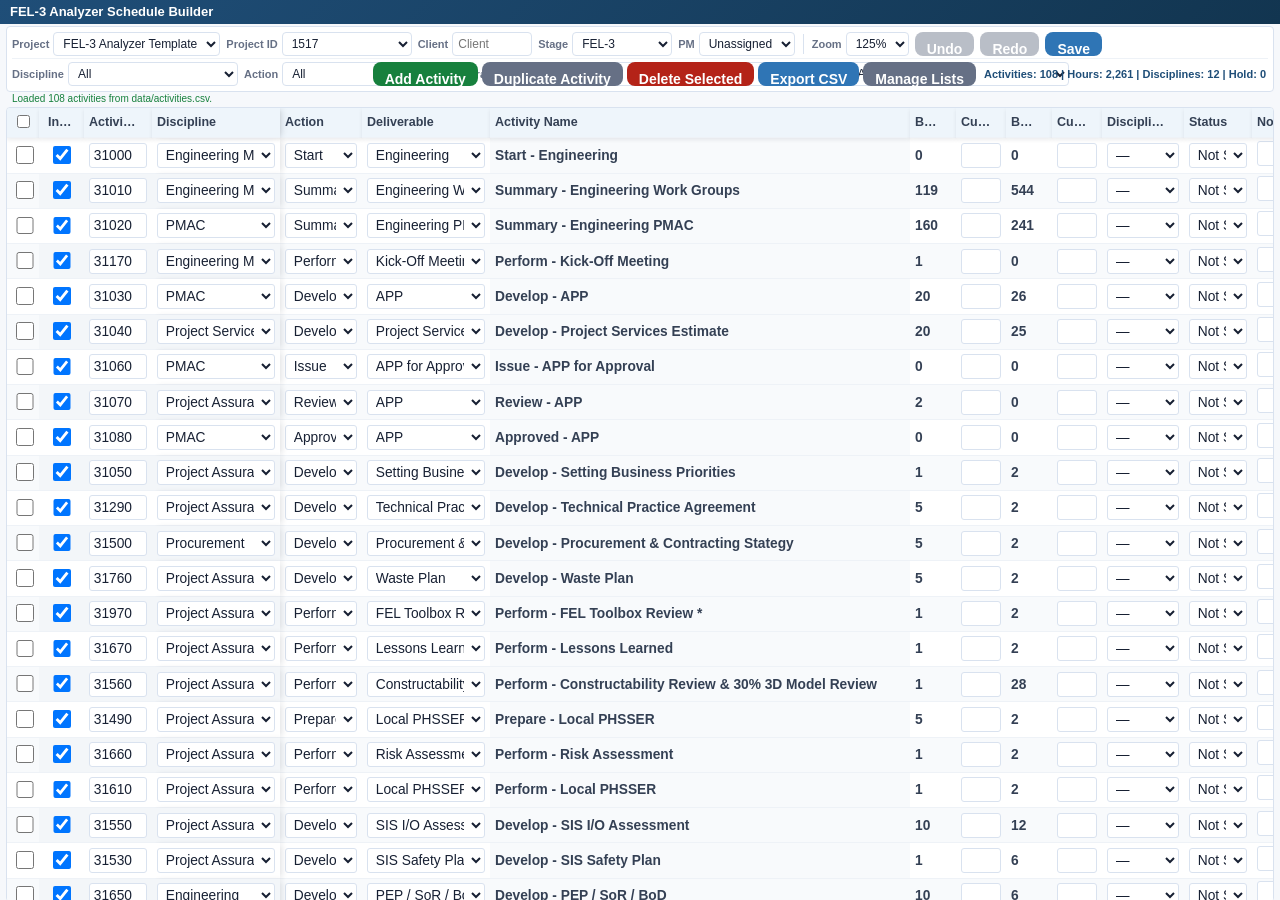
==== commit 9b223ade: "v2.7: schedule-builder layout with grid zoom, duplicate activity, and wider Activity Name. Reorganiz" ====
--- a/index.html
+++ b/index.html
@@ -35,19 +35,20 @@
           <select id="pm-select"></select>
         </label>
         <span class="toolbar-divider" aria-hidden="true"></span>
-        <button type="button" id="btn-project-new" class="btn btn-secondary btn-compact" title="New project">New Project</button>
-        <button type="button" id="btn-project-clone" class="btn btn-secondary btn-compact" title="Clone current project">Clone Project</button>
-        <button type="button" id="btn-project-delete" class="btn btn-danger btn-compact" title="Delete current project">Delete Project</button>
-        <span class="toolbar-divider" aria-hidden="true"></span>
+        <label class="inline-field inline-field-zoom">
+          <span class="inline-label">Zoom</span>
+          <select id="grid-zoom-select" aria-label="Activity Builder zoom">
+            <option value="100">100%</option>
+            <option value="125" selected>125%</option>
+            <option value="150">150%</option>
+            <option value="175">175%</option>
+          </select>
+        </label>
         <button type="button" id="btn-undo" class="btn btn-secondary btn-compact" title="Undo (⌘Z)" disabled>Undo</button>
         <button type="button" id="btn-redo" class="btn btn-secondary btn-compact" title="Redo (⌘⇧Z)" disabled>Redo</button>
         <button type="button" id="btn-save" class="btn btn-compact">Save</button>
-        <button type="button" id="btn-add" class="btn btn-green btn-compact">Add Activity</button>
-        <button type="button" id="btn-delete" class="btn btn-danger btn-compact">Delete Selected</button>
-        <button type="button" id="btn-export" class="btn btn-compact">Export CSV</button>
-        <button type="button" id="btn-manage-lists" class="btn btn-secondary btn-compact">Manage Lists</button>
-      </div>
-      <div class="compact-row row-filters">
+      </div>
+      <div class="compact-row row-actions">
         <div class="filter-group-left">
           <label class="inline-field inline-field-filter">
             <span class="inline-label">Discipline</span>
@@ -74,18 +75,20 @@
             <select id="filter-status"><option value="">All</option></select>
           </label>
         </div>
-        <p class="inline-summary" id="inline-summary" aria-live="polite">
-          Activities: <span id="summary-activities">0</span> |
-          Hours: <span id="summary-hours">0</span> |
-          Disciplines: <span id="summary-disciplines">0</span> |
-          Hold: <span id="summary-hold">0</span>
-        </p>
+        <div class="row-actions-buttons">
+          <button type="button" id="btn-add" class="btn btn-green btn-compact">Add Activity</button>
+          <button type="button" id="btn-duplicate" class="btn btn-secondary btn-compact">Duplicate Activity</button>
+          <button type="button" id="btn-delete" class="btn btn-danger btn-compact">Delete Selected</button>
+          <button type="button" id="btn-export" class="btn btn-compact">Export CSV</button>
+          <button type="button" id="btn-manage-lists" class="btn btn-secondary btn-compact">Manage Lists</button>
+        </div>
+        <p class="inline-summary" id="inline-summary" aria-live="polite">Activities: <span id="summary-activities">0</span> | Hours: <span id="summary-hours">0</span> | Disciplines: <span id="summary-disciplines">0</span> | Hold: <span id="summary-hold">0</span></p>
       </div>
     </section>
 
     <p id="status-message" class="status-message" role="status" aria-live="polite"></p>
 
-    <section class="panel panel-activity-builder" aria-label="Activity Builder">
+    <section id="activity-builder-panel" class="panel panel-activity-builder" aria-label="Activity Builder">
       <div class="table-wrap">
         <table id="schedule-table">
           <colgroup id="schedule-cols"></colgroup>
@@ -96,7 +99,7 @@
               </th>
               <th class="col-include col-sticky-h" data-col="include"><span class="th-label">Include</span></th>
               <th class="col-sticky-h" data-col="activityId"><span class="th-label">Activity ID</span></th>
-              <th class="col-sticky-h" data-col="discipline"><span class="th-label">Discipline</span></th>
+              <th class="col-sticky-h col-sticky-last" data-col="discipline"><span class="th-label">Discipline</span></th>
               <th data-col="action"><span class="th-label">Action</span></th>
               <th data-col="deliverable"><span class="th-label">Deliverable</span></th>
               <th data-col="activityName"><span class="th-label">Activity Name</span></th>
--- a/css/styles.css
+++ b/css/styles.css
@@ -1,4 +1,4 @@
-/* FEL-3 Analyzer Schedule Template Builder — v2.6 compact scheduler layout */
+/* FEL-3 Analyzer Schedule Template Builder — v2.7 schedule-builder layout */
 
 *,
 *::before,
@@ -16,6 +16,9 @@
   --blue2: #2f75b5;
   --green: #17803d;
   --red: #b42318;
+  --chrome-height: 72px;
+  --control-h: 24px;
+  --grid-zoom: 1.25;
 }
 
 body {
@@ -40,8 +43,9 @@
 
 .app-header h1 {
   margin: 0;
-  font-size: 14px;
+  font-size: 13px;
   font-weight: 700;
+  line-height: 1.25;
 }
 
 .app-shell {
@@ -52,10 +56,9 @@
   overflow: hidden;
 }
 
-/* Two-row compact toolbar */
 .compact-toolbar {
   margin: 2px 6px 0;
-  padding: 2px 4px;
+  padding: 3px 5px;
   flex-shrink: 0;
   background: var(--card);
   border: 1px solid var(--line);
@@ -63,23 +66,32 @@
 }
 
 .status-message {
-  margin: 0 6px;
-  min-height: 0.65rem;
+  margin: 0;
+  padding: 0 6px;
+  min-height: 0;
+  max-height: 0;
+  overflow: hidden;
   font-size: 10px;
   line-height: 1.2;
   color: var(--green);
   flex-shrink: 0;
 }
 
+.status-message.visible {
+  max-height: 14px;
+  margin: 1px 6px 0;
+}
+
 .status-message.error {
   color: var(--red);
 }
 
 .panel,
 .panel-activity-builder {
-  margin: 1px 6px 4px;
-  flex: 1 1 auto;
+  margin: 2px 6px 4px;
+  height: calc(100vh - var(--chrome-height));
   min-height: 0;
+  flex: 0 0 auto;
   display: flex;
   flex-direction: column;
   background: var(--card);
@@ -92,36 +104,46 @@
   display: flex;
   flex-wrap: wrap;
   align-items: center;
-  gap: 3px 6px;
-  padding: 1px 0;
+  gap: 4px 8px;
+  padding: 2px 0;
 }
 
 .compact-row + .compact-row {
   border-top: 1px solid #eef2f7;
   margin-top: 0;
-  padding-top: 2px;
+  padding-top: 3px;
 }
 
 .row-controls {
-  gap: 3px 5px;
-}
-
-.row-filters {
-  justify-content: space-between;
+  gap: 4px 6px;
+}
+
+.row-actions {
+  justify-content: flex-start;
+  align-items: center;
   gap: 6px;
+  flex-wrap: nowrap;
 }
 
 .filter-group-left {
   display: flex;
-  flex-wrap: wrap;
-  align-items: center;
-  gap: 3px 6px;
-  flex: 1 1 auto;
+  flex-wrap: nowrap;
+  align-items: center;
+  gap: 4px 6px;
+  flex: 0 1 auto;
   min-width: 0;
 }
 
+.row-actions-buttons {
+  display: flex;
+  flex-wrap: nowrap;
+  align-items: center;
+  gap: 4px;
+  flex: 0 0 auto;
+}
+
 .inline-summary {
-  margin: 0;
+  margin: 0 0 0 auto;
   padding: 0 2px;
   font-size: 11px;
   font-weight: 600;
@@ -133,21 +155,22 @@
 .toolbar-divider {
   display: inline-block;
   width: 1px;
-  height: 18px;
+  height: 20px;
   background: var(--line);
-  margin: 0 1px;
+  margin: 0 2px;
   flex-shrink: 0;
 }
 
 .inline-field {
   display: inline-flex;
   align-items: center;
-  gap: 3px;
-  margin: 0;
+  gap: 4px;
+  margin: 0;
+  flex-shrink: 0;
 }
 
 .inline-label {
-  font-size: 10px;
+  font-size: 11px;
   font-weight: 600;
   color: var(--muted);
   white-space: nowrap;
@@ -156,28 +179,33 @@
 .inline-field select,
 .inline-field input[type="text"] {
   border: 1px solid var(--line);
-  border-radius: 3px;
-  padding: 1px 4px;
-  min-height: 22px;
-  font-size: 11px;
+  border-radius: 4px;
+  padding: 2px 5px;
+  height: var(--control-h);
+  min-height: var(--control-h);
+  font-size: 12px;
+  line-height: 1.2;
   background: #fff;
   color: var(--ink);
 }
 
 .inline-field-project select { min-width: 120px; }
-.inline-field-id select { min-width: 64px; }
-.inline-field-client input { width: 72px; }
-.inline-field-stage select { min-width: 72px; }
-.inline-field-pm select { min-width: 88px; }
-.inline-field-filter select { min-width: 96px; }
-.inline-field-filter-sm select { min-width: 60px; }
+.inline-field-id select { min-width: 68px; }
+.inline-field-client input { width: 80px; }
+.inline-field-stage select { min-width: 76px; }
+.inline-field-pm select { min-width: 92px; }
+.inline-field-zoom select { min-width: 58px; }
+.inline-field-filter select { min-width: 88px; }
+.inline-field-filter-sm select { min-width: 58px; }
 
 .btn-compact {
-  padding: 2px 6px;
+  padding: 3px 8px;
   font-size: 11px;
-  border-radius: 3px;
-  min-height: 22px;
+  border-radius: 4px;
+  height: var(--control-h);
+  min-height: var(--control-h);
   line-height: 1.2;
+  font-weight: 600;
 }
 
 .btn-compact:disabled {
@@ -203,7 +231,6 @@
   margin-top: 4px;
 }
 
-/* Legacy filter-group (modal) */
 .filter-group label {
   font-size: 12px;
   color: var(--muted);
@@ -222,22 +249,6 @@
   color: var(--ink);
 }
 
-.filter-group input[type="text"] {
-  border: 1px solid var(--line);
-  border-radius: 8px;
-  padding: 8px;
-  min-height: 36px;
-  min-width: 120px;
-  background: #fff;
-  font-size: 14px;
-  color: var(--ink);
-}
-
-.filter-group-narrow input[type="text"] {
-  min-width: 100px;
-  max-width: 140px;
-}
-
 .btn-small {
   font-size: 13px;
   padding: 8px 10px;
@@ -285,62 +296,68 @@
   flex: 1;
   min-height: 0;
   overflow: auto;
-  max-height: none;
-}
-
-table {
+  height: 100%;
+}
+
+#schedule-table {
   border-collapse: separate;
   border-spacing: 0;
   width: 100%;
   table-layout: fixed;
-}
-
-th.col-sticky-h,
-td.col-sticky-h {
+  --grid-font: calc(11px * var(--grid-zoom));
+  --grid-row-h: calc(22px * var(--grid-zoom));
+  --grid-input-h: calc(20px * var(--grid-zoom));
+  --grid-th-font: calc(10px * var(--grid-zoom));
+  --grid-th-h: calc(24px * var(--grid-zoom));
+}
+
+#schedule-table th.col-sticky-h,
+#schedule-table td.col-sticky-h {
   position: sticky;
   z-index: 2;
   background: #fff;
 }
 
-thead th.col-sticky-h {
+#schedule-table thead th.col-sticky-h {
   z-index: 7;
   background: #eef5fb;
 }
 
-th,
-td {
+#schedule-table th,
+#schedule-table td {
   border-bottom: 1px solid #eef2f7;
-  padding: 1px 3px;
+  padding: calc(2px * var(--grid-zoom)) calc(4px * var(--grid-zoom));
   vertical-align: middle;
   overflow: hidden;
   text-overflow: ellipsis;
-  line-height: 1.15;
-}
-
-thead {
+  line-height: 1.25;
+}
+
+#schedule-table thead {
   position: sticky;
   top: 0;
   z-index: 4;
 }
 
-th {
+#schedule-table th {
   position: sticky;
   top: 0;
   z-index: 3;
   background: #eef5fb;
   text-align: left;
-  font-size: 9px;
+  font-size: var(--grid-th-font);
   color: #344054;
   white-space: nowrap;
   user-select: none;
-  box-shadow: 0 1px 0 var(--line);
-}
-
-tbody tr {
-  height: 20px;
-}
-
-.th-label {
+  height: var(--grid-th-h);
+  box-shadow: 0 2px 4px rgba(15, 23, 42, 0.08);
+}
+
+#schedule-table tbody tr {
+  height: var(--grid-row-h);
+}
+
+#schedule-table .th-label {
   display: inline-block;
   max-width: calc(100% - 8px);
   overflow: hidden;
@@ -348,7 +365,7 @@
   vertical-align: middle;
 }
 
-th .col-resizer {
+#schedule-table th .col-resizer {
   position: absolute;
   right: 0;
   top: 0;
@@ -363,90 +380,107 @@
   user-select: none;
 }
 
-.col-activity-name {
+#schedule-table th.col-sticky-last,
+#schedule-table td.col-sticky-last {
+  box-shadow: 4px 0 6px -2px rgba(15, 23, 42, 0.12);
+}
+
+#schedule-table thead th.col-sticky-last {
+  box-shadow: 4px 0 6px -2px rgba(15, 23, 42, 0.12), 0 2px 4px rgba(15, 23, 42, 0.08);
+}
+
+#schedule-table .col-activity-name {
   font-weight: 600;
   color: #344054;
   background: #f8fafc;
-}
-
-tbody tr:nth-child(even) {
+  white-space: nowrap;
+  font-size: var(--grid-font);
+}
+
+#schedule-table tbody tr:nth-child(even) {
   background: #f8fafc;
 }
 
-tbody tr:nth-child(even) td.col-sticky-h {
+#schedule-table tbody tr:nth-child(even) td.col-sticky-h {
   background: #f3f6f9;
 }
 
-tbody tr:hover {
+#schedule-table tbody tr:hover {
   background: #eef6ff;
 }
 
-tbody tr:hover td.col-sticky-h {
+#schedule-table tbody tr:hover td.col-sticky-h {
   background: #e5f0fa;
 }
 
-tbody tr.excluded {
+#schedule-table tbody tr.excluded {
   opacity: 0.55;
   background: #f4f4f4;
 }
 
-tbody tr.excluded:nth-child(even) td.col-sticky-h {
+#schedule-table tbody tr.excluded:nth-child(even) td.col-sticky-h {
   background: #ececec;
 }
 
-tbody tr.row-hidden {
+#schedule-table tbody tr.row-hidden {
   display: none;
 }
 
-.col-select,
-.col-include {
+#schedule-table .col-select,
+#schedule-table .col-include {
   width: 2.5rem;
   text-align: center;
 }
 
-.col-num {
+#schedule-table .col-num {
   width: 5rem;
 }
 
-td input[type="text"],
-td input[type="number"],
-td select {
+#schedule-table td input[type="text"],
+#schedule-table td input[type="number"],
+#schedule-table td select {
   width: 100%;
   border: 1px solid var(--line);
   border-radius: 3px;
-  padding: 1px 3px;
-  min-height: 18px;
-  font-size: 10px;
-  line-height: 1.15;
+  padding: calc(1px * var(--grid-zoom)) calc(3px * var(--grid-zoom));
+  min-height: var(--grid-input-h);
+  max-height: var(--grid-input-h);
+  height: var(--grid-input-h);
+  font-size: var(--grid-font);
+  line-height: 1.2;
   background: #fff;
   color: var(--ink);
 }
 
-td.col-discipline select,
-td.col-deliverable select,
-td.col-action select,
-td.col-discipline-lead select {
+#schedule-table td.col-discipline select,
+#schedule-table td.col-deliverable select,
+#schedule-table td.col-action select,
+#schedule-table td.col-discipline-lead select {
   min-width: 0;
 }
 
-td textarea {
-  min-height: 18px;
-  max-height: 32px;
-  padding: 1px 3px;
-  font-size: 10px;
-  line-height: 1.15;
-}
-
-td input[type="checkbox"] {
-  width: 14px;
-  height: 14px;
-}
-
-.computed {
+#schedule-table td textarea {
+  min-height: var(--grid-input-h);
+  max-height: calc(var(--grid-input-h) * 1.6);
+  padding: calc(1px * var(--grid-zoom)) calc(3px * var(--grid-zoom));
+  font-size: var(--grid-font);
+  line-height: 1.2;
+  width: 100%;
+  border: 1px solid var(--line);
+  border-radius: 3px;
+  resize: vertical;
+}
+
+#schedule-table td input[type="checkbox"] {
+  width: calc(14px * var(--grid-zoom));
+  height: calc(14px * var(--grid-zoom));
+}
+
+#schedule-table .computed {
   font-weight: 600;
   color: #344054;
   white-space: nowrap;
-  font-size: 10px;
+  font-size: var(--grid-font);
 }
 
 .project-toolbar {
@@ -456,7 +490,6 @@
   margin-bottom: 8px;
 }
 
-/* Manage Lists modal */
 .modal[hidden] {
   display: none;
 }
@@ -612,20 +645,20 @@
   margin: 0;
 }
 
-@media (max-width: 1100px) {
-  .row-filters {
-    flex-direction: column;
-    align-items: stretch;
+@media (max-width: 1200px) {
+  .row-actions {
+    flex-wrap: wrap;
   }
 
   .inline-summary {
-    text-align: left;
-    white-space: normal;
+    margin-left: 0;
+    width: 100%;
+    text-align: right;
   }
 }
 
 @media (max-width: 900px) {
-  .compact-row {
-    gap: 4px;
+  .row-actions-buttons {
+    flex-wrap: wrap;
   }
 }
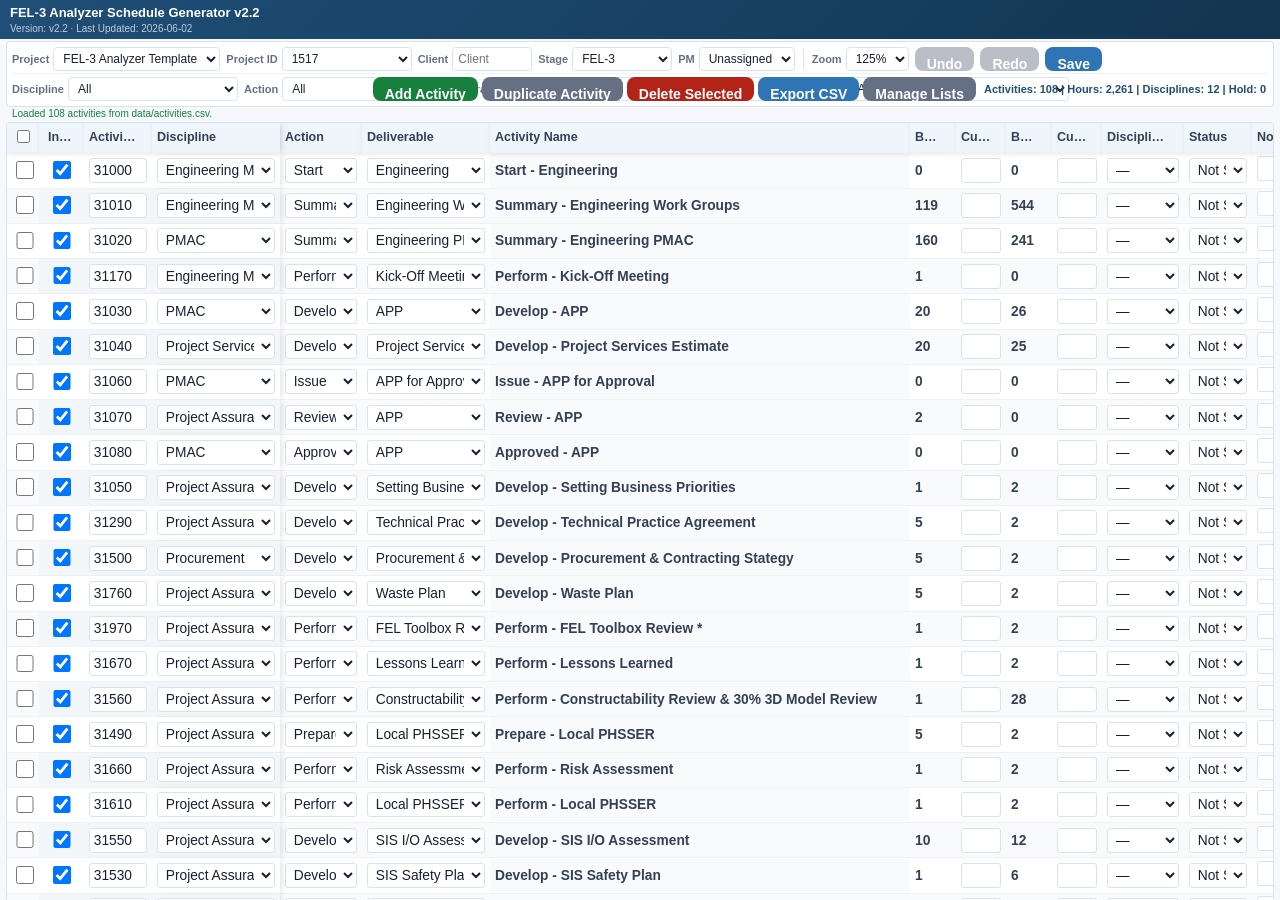
==== commit 9668cb36: "Add version display to application header Co-authored-by: Cursor <cursoragent@cursor.com>" ====
--- a/index.html
+++ b/index.html
@@ -3,12 +3,13 @@
 <head>
   <meta charset="UTF-8">
   <meta name="viewport" content="width=device-width, initial-scale=1.0">
-  <title>FEL-3 Analyzer Schedule Template Builder</title>
+  <title>FEL-3 Analyzer Schedule Generator v2.2</title>
   <link rel="stylesheet" href="./css/styles.css">
 </head>
 <body>
   <header class="app-header">
-    <h1>FEL-3 Analyzer Schedule Builder</h1>
+    <h1>FEL-3 Analyzer Schedule Generator v2.2</h1>
+    <p class="app-header-meta">Version: v2.2 · Last Updated: 2026-06-02</p>
   </header>
 
   <div class="app-shell">
--- a/css/styles.css
+++ b/css/styles.css
@@ -37,7 +37,7 @@
 .app-header {
   background: linear-gradient(135deg, var(--blue), #123550);
   color: #fff;
-  padding: 4px 10px;
+  padding: 5px 10px 4px;
   flex-shrink: 0;
 }
 
@@ -46,6 +46,14 @@
   font-size: 13px;
   font-weight: 700;
   line-height: 1.25;
+}
+
+.app-header-meta {
+  margin: 2px 0 0;
+  font-size: 10px;
+  font-weight: 500;
+  line-height: 1.2;
+  color: rgba(255, 255, 255, 0.72);
 }
 
 .app-shell {
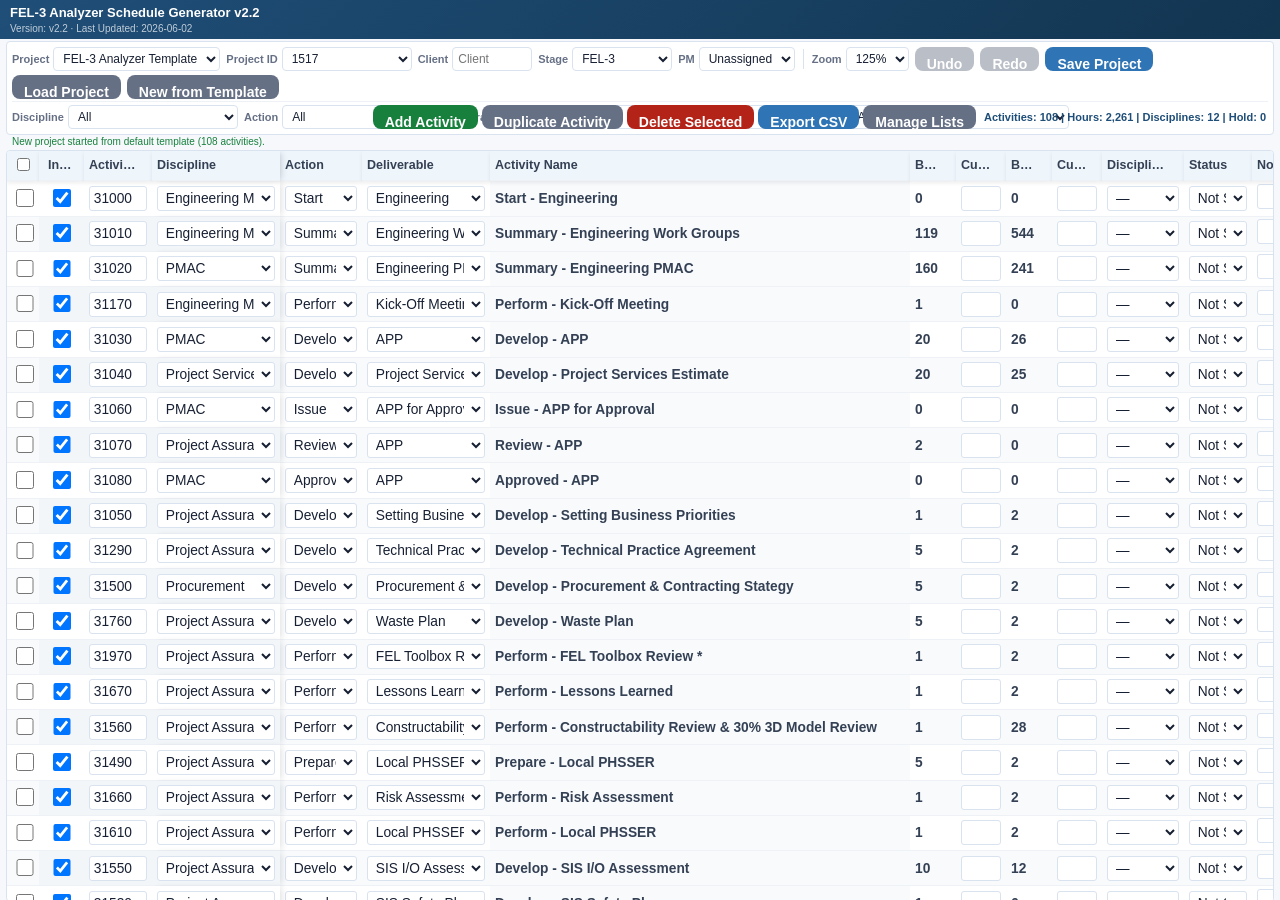
==== commit cd2e0dd0: "V2.8 - Portable Project JSON Save/Load" ====
--- a/index.html
+++ b/index.html
@@ -47,7 +47,10 @@
         </label>
         <button type="button" id="btn-undo" class="btn btn-secondary btn-compact" title="Undo (⌘Z)" disabled>Undo</button>
         <button type="button" id="btn-redo" class="btn btn-secondary btn-compact" title="Redo (⌘⇧Z)" disabled>Redo</button>
-        <button type="button" id="btn-save" class="btn btn-compact">Save</button>
+        <button type="button" id="btn-save-project" class="btn btn-compact" title="Download project JSON file">Save Project</button>
+        <button type="button" id="btn-load-project" class="btn btn-secondary btn-compact" title="Open a saved project JSON file">Load Project</button>
+        <button type="button" id="btn-new-template" class="btn btn-secondary btn-compact" title="Start from default template">New from Template</button>
+        <input type="file" id="project-file-input" accept=".json,application/json" hidden>
       </div>
       <div class="compact-row row-actions">
         <div class="filter-group-left">
